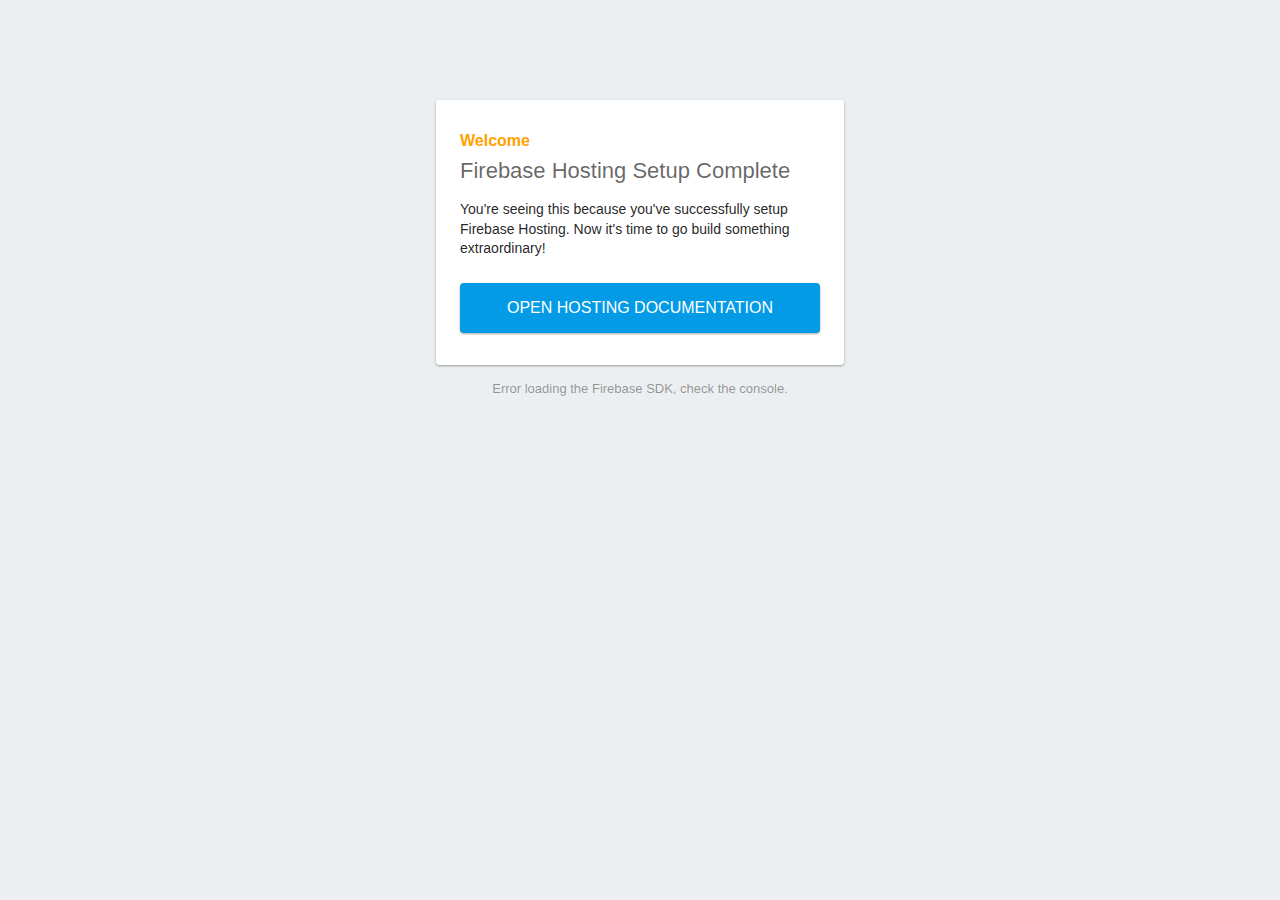
==== public/index.html @ ca8c8a3f "feat: firebase init" ====
<!DOCTYPE html>
<html>
  <head>
    <meta charset="utf-8">
    <meta name="viewport" content="width=device-width, initial-scale=1">
    <title>Welcome to Firebase Hosting</title>

    <!-- update the version number as needed -->
    <script defer src="/__/firebase/9.21.0/firebase-app-compat.js"></script>
    <!-- include only the Firebase features as you need -->
    <script defer src="/__/firebase/9.21.0/firebase-auth-compat.js"></script>
    <script defer src="/__/firebase/9.21.0/firebase-database-compat.js"></script>
    <script defer src="/__/firebase/9.21.0/firebase-firestore-compat.js"></script>
    <script defer src="/__/firebase/9.21.0/firebase-functions-compat.js"></script>
    <script defer src="/__/firebase/9.21.0/firebase-messaging-compat.js"></script>
    <script defer src="/__/firebase/9.21.0/firebase-storage-compat.js"></script>
    <script defer src="/__/firebase/9.21.0/firebase-analytics-compat.js"></script>
    <script defer src="/__/firebase/9.21.0/firebase-remote-config-compat.js"></script>
    <script defer src="/__/firebase/9.21.0/firebase-performance-compat.js"></script>
    <!-- 
      initialize the SDK after all desired features are loaded, set useEmulator to false
      to avoid connecting the SDK to running emulators.
    -->
    <script defer src="/__/firebase/init.js?useEmulator=true"></script>

    <style media="screen">
      body { background: #ECEFF1; color: rgba(0,0,0,0.87); font-family: Roboto, Helvetica, Arial, sans-serif; margin: 0; padding: 0; }
      #message { background: white; max-width: 360px; margin: 100px auto 16px; padding: 32px 24px; border-radius: 3px; }
      #message h2 { color: #ffa100; font-weight: bold; font-size: 16px; margin: 0 0 8px; }
      #message h1 { font-size: 22px; font-weight: 300; color: rgba(0,0,0,0.6); margin: 0 0 16px;}
      #message p { line-height: 140%; margin: 16px 0 24px; font-size: 14px; }
      #message a { display: block; text-align: center; background: #039be5; text-transform: uppercase; text-decoration: none; color: white; padding: 16px; border-radius: 4px; }
      #message, #message a { box-shadow: 0 1px 3px rgba(0,0,0,0.12), 0 1px 2px rgba(0,0,0,0.24); }
      #load { color: rgba(0,0,0,0.4); text-align: center; font-size: 13px; }
      @media (max-width: 600px) {
        body, #message { margin-top: 0; background: white; box-shadow: none; }
        body { border-top: 16px solid #ffa100; }
      }
    </style>
  </head>
  <body>
    <div id="message">
      <h2>Welcome</h2>
      <h1>Firebase Hosting Setup Complete</h1>
      <p>You're seeing this because you've successfully setup Firebase Hosting. Now it's time to go build something extraordinary!</p>
      <a target="_blank" href="https://firebase.google.com/docs/hosting/">Open Hosting Documentation</a>
    </div>
    <p id="load">Firebase SDK Loading&hellip;</p>

    <script>
      document.addEventListener('DOMContentLoaded', function() {
        const loadEl = document.querySelector('#load');
        // // 🔥🔥🔥🔥🔥🔥🔥🔥🔥🔥🔥🔥🔥🔥🔥🔥🔥🔥🔥🔥🔥🔥🔥🔥🔥🔥🔥🔥🔥🔥🔥
        // // The Firebase SDK is initialized and available here!
        //
        // firebase.auth().onAuthStateChanged(user => { });
        // firebase.database().ref('/path/to/ref').on('value', snapshot => { });
        // firebase.firestore().doc('/foo/bar').get().then(() => { });
        // firebase.functions().httpsCallable('yourFunction')().then(() => { });
        // firebase.messaging().requestPermission().then(() => { });
        // firebase.storage().ref('/path/to/ref').getDownloadURL().then(() => { });
        // firebase.analytics(); // call to activate
        // firebase.analytics().logEvent('tutorial_completed');
        // firebase.performance(); // call to activate
        //
        // // 🔥🔥🔥🔥🔥🔥🔥🔥🔥🔥🔥🔥🔥🔥🔥🔥🔥🔥🔥🔥🔥🔥🔥🔥🔥🔥🔥🔥🔥🔥🔥

        try {
          let app = firebase.app();
          let features = [
            'auth', 
            'database', 
            'firestore',
            'functions',
            'messaging', 
            'storage', 
            'analytics', 
            'remoteConfig',
            'performance',
          ].filter(feature => typeof app[feature] === 'function');
          loadEl.textContent = `Firebase SDK loaded with ${features.join(', ')}`;
        } catch (e) {
          console.error(e);
          loadEl.textContent = 'Error loading the Firebase SDK, check the console.';
        }
      });
    </script>
  </body>
</html>
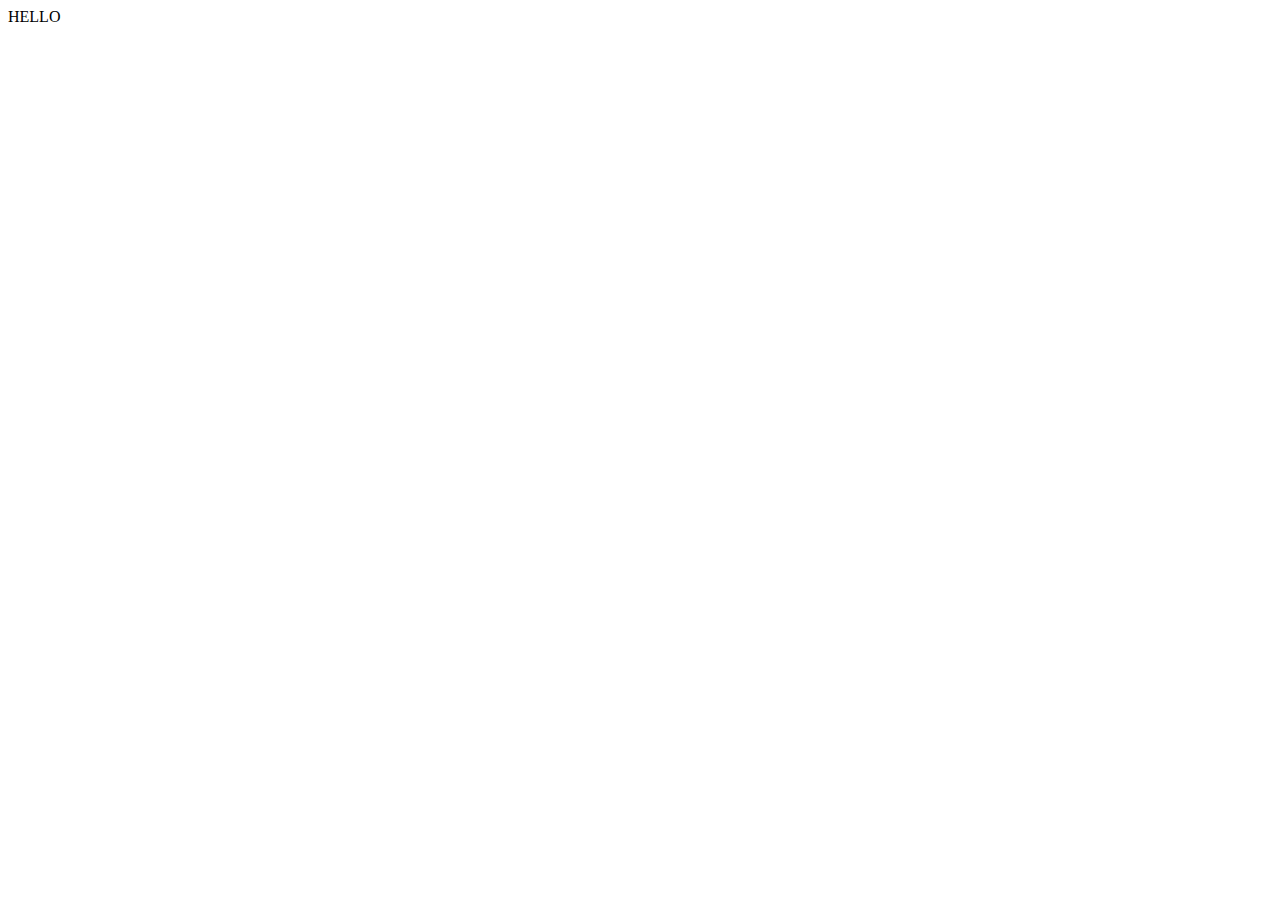
==== commit cb5ca20b: "feat: redirect to home" ====
--- a/public/index.html
+++ b/public/index.html
@@ -4,7 +4,7 @@
     <meta charset="utf-8">
     <meta name="viewport" content="width=device-width, initial-scale=1">
     <title>Welcome to Firebase Hosting</title>
-
+    <script>window.location.href="home.html"</script>
     <!-- update the version number as needed -->
     <script defer src="/__/firebase/9.21.0/firebase-app-compat.js"></script>
     <!-- include only the Firebase features as you need -->
@@ -39,13 +39,13 @@
     </style>
   </head>
   <body>
-    <div id="message">
+    <!-- <div id="message">
       <h2>Welcome</h2>
       <h1>Firebase Hosting Setup Complete</h1>
       <p>You're seeing this because you've successfully setup Firebase Hosting. Now it's time to go build something extraordinary!</p>
       <a target="_blank" href="https://firebase.google.com/docs/hosting/">Open Hosting Documentation</a>
     </div>
-    <p id="load">Firebase SDK Loading&hellip;</p>
+    <p id="load">Firebase SDK Loading&hellip;</p> -->
 
     <script>
       document.addEventListener('DOMContentLoaded', function() {
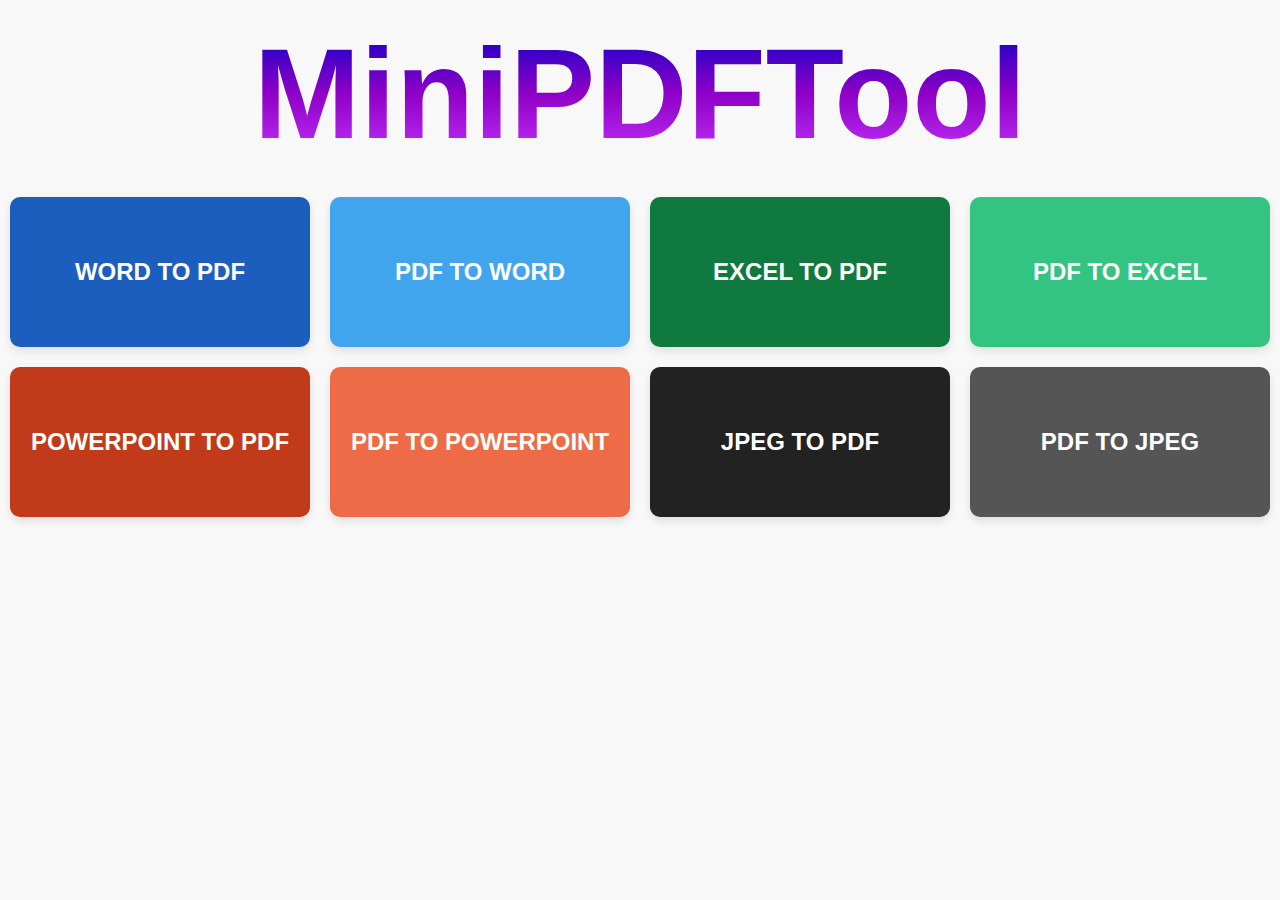
==== commit a1777f8b: "fix: update all pages to index.html" ====
--- a/public/index.html
+++ b/public/index.html
@@ -1,89 +1,54 @@
 <!DOCTYPE html>
-<html>
+<html lang="en">
   <head>
-    <meta charset="utf-8">
-    <meta name="viewport" content="width=device-width, initial-scale=1">
-    <title>Welcome to Firebase Hosting</title>
-    <script>window.location.href="home.html"</script>
-    <!-- update the version number as needed -->
-    <script defer src="/__/firebase/9.21.0/firebase-app-compat.js"></script>
-    <!-- include only the Firebase features as you need -->
-    <script defer src="/__/firebase/9.21.0/firebase-auth-compat.js"></script>
-    <script defer src="/__/firebase/9.21.0/firebase-database-compat.js"></script>
-    <script defer src="/__/firebase/9.21.0/firebase-firestore-compat.js"></script>
-    <script defer src="/__/firebase/9.21.0/firebase-functions-compat.js"></script>
-    <script defer src="/__/firebase/9.21.0/firebase-messaging-compat.js"></script>
-    <script defer src="/__/firebase/9.21.0/firebase-storage-compat.js"></script>
-    <script defer src="/__/firebase/9.21.0/firebase-analytics-compat.js"></script>
-    <script defer src="/__/firebase/9.21.0/firebase-remote-config-compat.js"></script>
-    <script defer src="/__/firebase/9.21.0/firebase-performance-compat.js"></script>
-    <!-- 
-      initialize the SDK after all desired features are loaded, set useEmulator to false
-      to avoid connecting the SDK to running emulators.
-    -->
-    <script defer src="/__/firebase/init.js?useEmulator=true"></script>
-
-    <style media="screen">
-      body { background: #ECEFF1; color: rgba(0,0,0,0.87); font-family: Roboto, Helvetica, Arial, sans-serif; margin: 0; padding: 0; }
-      #message { background: white; max-width: 360px; margin: 100px auto 16px; padding: 32px 24px; border-radius: 3px; }
-      #message h2 { color: #ffa100; font-weight: bold; font-size: 16px; margin: 0 0 8px; }
-      #message h1 { font-size: 22px; font-weight: 300; color: rgba(0,0,0,0.6); margin: 0 0 16px;}
-      #message p { line-height: 140%; margin: 16px 0 24px; font-size: 14px; }
-      #message a { display: block; text-align: center; background: #039be5; text-transform: uppercase; text-decoration: none; color: white; padding: 16px; border-radius: 4px; }
-      #message, #message a { box-shadow: 0 1px 3px rgba(0,0,0,0.12), 0 1px 2px rgba(0,0,0,0.24); }
-      #load { color: rgba(0,0,0,0.4); text-align: center; font-size: 13px; }
-      @media (max-width: 600px) {
-        body, #message { margin-top: 0; background: white; box-shadow: none; }
-        body { border-top: 16px solid #ffa100; }
-      }
-    </style>
+    <meta charset="UTF-8" />
+    <meta name="viewport" content="width=device-width, initial-scale=1.0" />
+    <title>minipdftool</title>
+    <link rel="stylesheet" href="index.css" />
   </head>
   <body>
-    <!-- <div id="message">
-      <h2>Welcome</h2>
-      <h1>Firebase Hosting Setup Complete</h1>
-      <p>You're seeing this because you've successfully setup Firebase Hosting. Now it's time to go build something extraordinary!</p>
-      <a target="_blank" href="https://firebase.google.com/docs/hosting/">Open Hosting Documentation</a>
+    <header><h1>MiniPDFTool</h1></header>
+    <div class="container">
+      <a href="/wordtopdf">
+        <div class="box" id="wordToPdf">
+          <h2>Word to PDF</h2>
+        </div>
+      </a>
+      <a href="/pdftoword">
+        <div class="box" id="pdfToWord">
+          <h2>PDF to Word</h2>
+        </div>
+      </a>
+      <a href="/exceltopdf">
+        <div class="box" id="excelToPdf">
+          <h2>Excel to PDF</h2>
+        </div>
+      </a>
+      <a href="/pdftoexcel">
+        <div class="box" id="pdfToExcel">
+          <h2>PDF to Excel</h2>
+        </div>
+      </a>
+      <a href="/ppttopdf">
+        <div class="box" id="powerpointToPdf">
+          <h2>Powerpoint to PDF</h2>
+        </div>
+      </a>
+      <a href="/pdftoppt">
+        <div class="box" id="pdfToPowerpoint">
+          <h2>PDF to Powerpoint</h2>
+        </div>
+      </a>
+      <a href="/jpegtopdf">
+        <div class="box" id="jpegToPdf">
+          <h2>JPEG to PDF</h2>
+        </div>
+      </a>
+      <a href="/pdftojpeg">
+        <div class="box" id="pdfToJpeg">
+          <h2>PDF to JPEG</h2>
+        </div>
+      </a>
     </div>
-    <p id="load">Firebase SDK Loading&hellip;</p> -->
-
-    <script>
-      document.addEventListener('DOMContentLoaded', function() {
-        const loadEl = document.querySelector('#load');
-        // // 🔥🔥🔥🔥🔥🔥🔥🔥🔥🔥🔥🔥🔥🔥🔥🔥🔥🔥🔥🔥🔥🔥🔥🔥🔥🔥🔥🔥🔥🔥🔥
-        // // The Firebase SDK is initialized and available here!
-        //
-        // firebase.auth().onAuthStateChanged(user => { });
-        // firebase.database().ref('/path/to/ref').on('value', snapshot => { });
-        // firebase.firestore().doc('/foo/bar').get().then(() => { });
-        // firebase.functions().httpsCallable('yourFunction')().then(() => { });
-        // firebase.messaging().requestPermission().then(() => { });
-        // firebase.storage().ref('/path/to/ref').getDownloadURL().then(() => { });
-        // firebase.analytics(); // call to activate
-        // firebase.analytics().logEvent('tutorial_completed');
-        // firebase.performance(); // call to activate
-        //
-        // // 🔥🔥🔥🔥🔥🔥🔥🔥🔥🔥🔥🔥🔥🔥🔥🔥🔥🔥🔥🔥🔥🔥🔥🔥🔥🔥🔥🔥🔥🔥🔥
-
-        try {
-          let app = firebase.app();
-          let features = [
-            'auth', 
-            'database', 
-            'firestore',
-            'functions',
-            'messaging', 
-            'storage', 
-            'analytics', 
-            'remoteConfig',
-            'performance',
-          ].filter(feature => typeof app[feature] === 'function');
-          loadEl.textContent = `Firebase SDK loaded with ${features.join(', ')}`;
-        } catch (e) {
-          console.error(e);
-          loadEl.textContent = 'Error loading the Firebase SDK, check the console.';
-        }
-      });
-    </script>
   </body>
 </html>
--- a/public/index.css
+++ b/public/index.css
@@ -0,0 +1,90 @@
+* {
+  margin: 0;
+  padding: 0;
+  box-sizing: border-box;
+}
+
+body {
+  background-color: #f8f8f8;
+  font-family: Arial, sans-serif;
+}
+
+.container {
+  display: flex;
+  flex-wrap: wrap;
+  justify-content: center;
+  align-items: center;
+}
+
+.box {
+  width: 300px;
+  height: 150px;
+  background-color: #fff;
+  margin: 10px;
+  display: flex;
+  justify-content: center;
+  align-items: center;
+  border-radius: 10px;
+  box-shadow: 0 4px 8px rgba(0, 0, 0, 0.1);
+  cursor: pointer;
+  transition: transform 0.2s ease-in-out;
+}
+
+.box:hover {
+  transform: scale(1.05);
+}
+
+#wordToPdf {
+  background-color: #1b5ebe;
+}
+
+#pdfToWord {
+  background-color: #41a5ee;
+}
+
+#excelToPdf {
+  background-color: #10793f;
+}
+
+#pdfToExcel {
+  background-color: #33c481;
+}
+
+#powerpointToPdf {
+  background-color: #c13b1b;
+}
+
+#pdfToPowerpoint {
+  background-color: #ed6c47;
+}
+
+#jpegToPdf {
+  background-color: #222222;
+}
+
+#pdfToJpeg {
+  background-color: #555555;
+}
+
+h2 {
+  color: #fff;
+  font-size: 24px;
+  font-weight: bolder;
+  text-align: center;
+  text-transform: uppercase;
+}
+a {
+  text-decoration: none;
+}
+
+header h1 {
+  margin-top: 20px;
+  margin-bottom: 20px;
+  font-size: 10vw;
+  font-weight: bolder;
+  background: linear-gradient(to bottom, #0000c7, #8f00c7, #c739ff);
+  color: transparent;
+  text-align: center;
+  background-clip: text;
+  -webkit-background-clip: text;
+}
